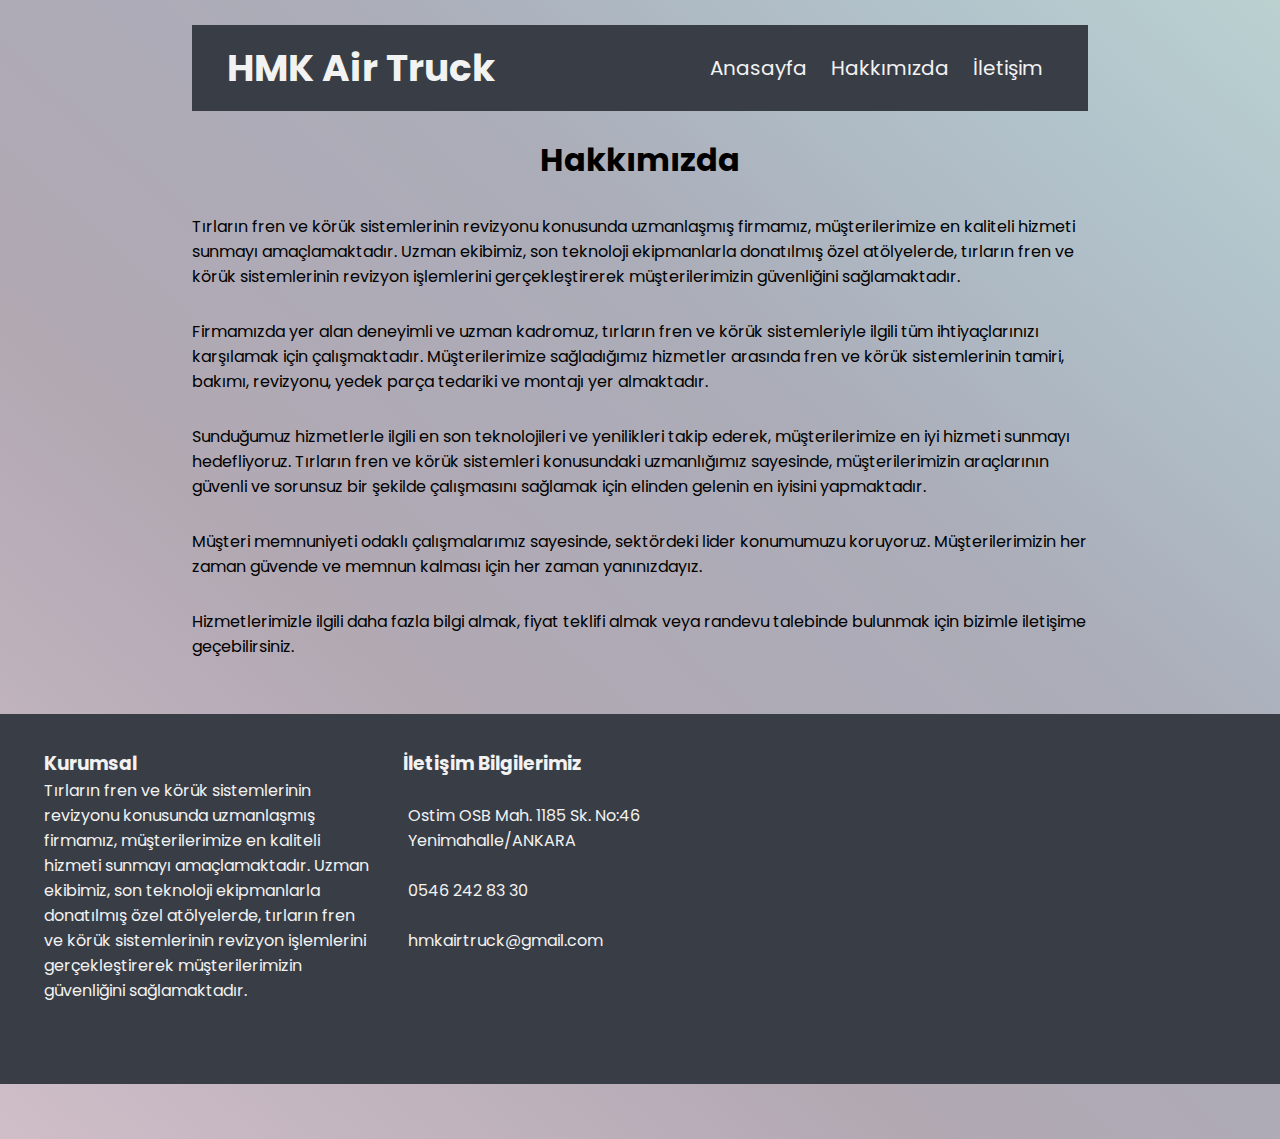
==== about.html @ 3175997d "Add files via upload" ====
<html lang="en">

<head>
    <meta charset="UTF-8">
    <meta http-equiv="X-UA-Compatible" content="IE=edge">
    <meta name="viewport" content="width=device-width, initial-scale=1.0">
    <link rel="stylesheet" href="https://cdnjs.cloudflare.com/ajax/libs/font-awesome/6.4.0/css/all.min.css"
        integrity="sha512-iecdLmaskl7CVkqkXNQ/ZH/XLlvWZOJyj7Yy7tcenmpD1ypASozpmT/E0iPtmFIB46ZmdtAc9eNBvH0H/ZpiBw=="
        crossorigin="anonymous" referrerpolicy="no-referrer" />
    <title>HMK Air Truck</title>
    <link rel="stylesheet" href="style.css">
</head>

<body>
    <div class="container">
        <div class="navbar">
            <div class="logo">
                <h2>HMK Air Truck</h2>
            </div>
            <div class="navbar-menu">
                <ul>
                    <li>
                        <a href="./index.html">Anasayfa</a>
                        <a href="./about.html">Hakkımızda</a>
                        <a href="#contact">İletişim</a>
                    </li>
                </ul>
            </div>
        </div>
        <div class="home-about">
            <h1 style="display: flex; justify-content: center; margin: 15px;">Hakkımızda</h1>
            <div class="home-about-div">
                <p style="margin: 30px 0px;">
                    Tırların fren ve körük sistemlerinin revizyonu konusunda uzmanlaşmış firmamız, müşterilerimize en
                    kaliteli hizmeti sunmayı amaçlamaktadır. Uzman ekibimiz, son teknoloji ekipmanlarla donatılmış özel
                    atölyelerde, tırların fren ve körük sistemlerinin revizyon işlemlerini gerçekleştirerek
                    müşterilerimizin
                    güvenliğini sağlamaktadır.
                </p>

                <p style="margin: 30px 0px;">
                    Firmamızda yer alan deneyimli ve uzman kadromuz, tırların fren ve körük sistemleriyle ilgili tüm
                    ihtiyaçlarınızı karşılamak için çalışmaktadır. Müşterilerimize sağladığımız hizmetler arasında fren
                    ve
                    körük sistemlerinin tamiri, bakımı, revizyonu, yedek parça tedariki ve montajı yer almaktadır.
                </p>

                <p style="margin: 30px 0px;">
                    Sunduğumuz hizmetlerle ilgili en son teknolojileri ve yenilikleri takip ederek, müşterilerimize en
                    iyi
                    hizmeti sunmayı hedefliyoruz. Tırların fren ve körük sistemleri konusundaki uzmanlığımız sayesinde,
                    müşterilerimizin araçlarının güvenli ve sorunsuz bir şekilde çalışmasını sağlamak için elinden
                    gelenin
                    en iyisini yapmaktadır.
                </p>


                <p style="margin: 30px 0px;">
                    Müşteri memnuniyeti odaklı çalışmalarımız sayesinde, sektördeki lider konumumuzu koruyoruz.
                    Müşterilerimizin her zaman güvende ve memnun kalması için her zaman yanınızdayız.
                </p>

                <p style="margin: 30px 0px;">
                    Hizmetlerimizle ilgili daha fazla bilgi almak, fiyat teklifi almak veya randevu talebinde bulunmak
                    için
                    bizimle iletişime geçebilirsiniz.
                </p>

                </p>                
            </div>
        </div>
    </div>
    <div class="footer">
        <div class="footer-text">
            <h3>Kurumsal</h3>
            <p>Tırların fren ve körük sistemlerinin revizyonu konusunda uzmanlaşmış firmamız, müşterilerimize en
                kaliteli hizmeti sunmayı amaçlamaktadır. Uzman ekibimiz, son teknoloji ekipmanlarla donatılmış özel
                atölyelerde, tırların fren ve körük sistemlerinin revizyon işlemlerini gerçekleştirerek müşterilerimizin
                güvenliğini sağlamaktadır.</p>
        </div>
        <div class="contact" id="contact">
            <h3>İletişim Bilgilerimiz</h3>
            <div class="contact-address">
                <i class="fa-solid fa-location-dot" style="display: flex; align-items: center;"></i>
                <p>Ostim OSB Mah. 1185 Sk. No:46 Yenimahalle/ANKARA</p>
            </div>
            <div class="contact-address">
                <i class="fa-solid fa-phone" style="display: flex; align-items: center;"></i>
                <p>0546 242 83 30</p>
            </div>
            <div class="contact-address">
                <i class="fa-solid fa-envelope" style="display: flex; align-items: center;"></i>
                <p>hmkairtruck@gmail.com</p>
            </div>
        </div>
        <div class="map-div">
            <iframe
                src="https://www.google.com/maps/embed?pb=!1m18!1m12!1m3!1d764.452294022168!2d32.742174369654926!3d39.968018926046696!2m3!1f0!2f0!3f0!3m2!1i1024!2i768!4f13.1!3m3!1m2!1s0x14d349b85aaafa9d%3A0x55393072af3fd62c!2s1185.%20Sk.%20No%3A46%2C%2006374%20Ostim%20Osb%2FYenimahalle%2FAnkara!5e0!3m2!1str!2str!4v1680788871322!5m2!1str!2str"
                width="600" height="450" style="border:0;" allowfullscreen="" loading="lazy"
                referrerpolicy="no-referrer-when-downgrade" class="map"></iframe>
        </div>
</body>

</html>
---- style.css ----
@import url('https://fonts.googleapis.com/css2?family=Poppins&display=swap');
*{
    margin: 0;
    padding: 0;
    box-sizing: border-box;
    list-style-type: none;
    text-decoration: none;
    font-family: 'Poppins', sans-serif;
}

body{
    background-image: linear-gradient(to right top, #cfbec8, #c7b8c3, #c0b3bd, #b8adb8, #b1a8b2, #afaab5, #adabb7, #abadb8, #adb6c1, #b0bfc8, #b4c8cd, #bad1d0);
}

.container{
    width: 70%;
    height: auto;
    margin: auto;
}

.navbar{
    display: flex;
    justify-content: space-between;
    align-items: center;
    text-align: center;
    padding: 15px 35px;
    margin: 25px 0px;
    background-color: #393e46;
}

.logo{
    font-size: 25px;
    color: #f2f2f2;
    cursor: pointer;
}

.navbar-menu ul li a{
    padding: 7 10px;
    font-size: 20px;
    background-color: #393e46;
    border-radius: 15px;
    color: #f2f2f2;
}

.navbar-menu ul li a:hover{
    color: #393e46;
    background-color: #f2f2f2;
    border: 2px #393e46 solid;
    transition: 0.5s;
}

.home-title{
    font-size: 40px;
    margin-top: 55px;
}

.home-text{
    display: flex;
    align-items: center;
    color: #393e46;
}


.footer{
    margin: auto;
    display: flex;
    justify-content: space-around;
    margin-top: 55px;
    margin-bottom: 55px;
    gap: 15px;
    background-color: #393e46;
    color: #f2f2f2;
    padding: 35px;
}
.footer-text{
    width: 27%;
}

.contact-address{
    display: flex;
    gap: 5px;
    width: 300px;
    padding-top: 25px;
}

.map{
    width: 500px;
    height: 300px;
}

@media only screen and (max-width:1140px){
    .navbar{
        display: block;
        width: 70%;
        margin: auto;
    }
    .home{
        gap: 25px;
    }

    .home-text{
        display: block;
    }
    .home-text p{
        margin: 55px 0px;
    }
    .home-text img{
        width: 300px;
        height: auto;
        margin: 35px 0px;
    }
    .footer{
        display: block;
        padding: 35px; 
    }
    .footer-text{
        width: 100%;
    }
    .contact{
        display: block;
        padding-bottom: 15px;
    }
    .map{
        width: 300px;
        height: 300px;
    }
}
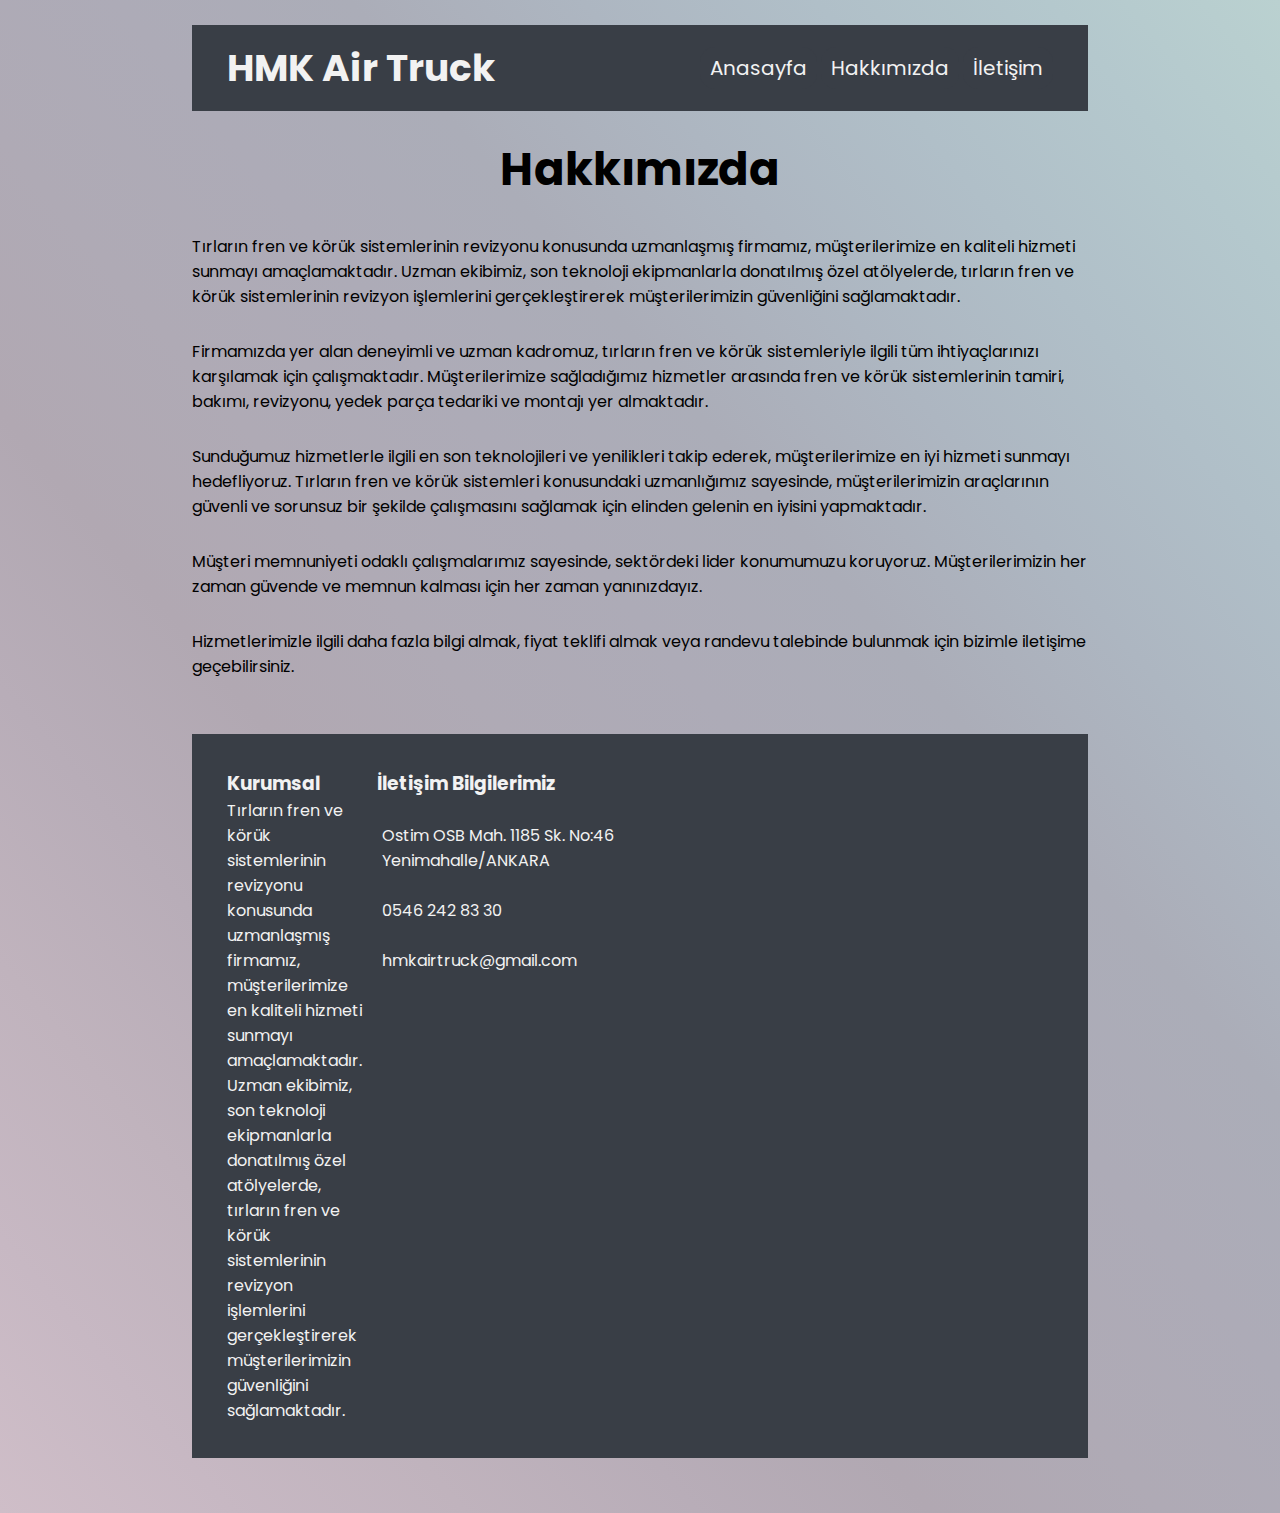
==== commit 2b908dd2: "Update about.html" ====
--- a/about.html
+++ b/about.html
@@ -28,7 +28,7 @@
             </div>
         </div>
         <div class="home-about">
-            <h1 style="display: flex; justify-content: center; margin: 15px;">Hakkımızda</h1>
+            <h1 style="display: flex; justify-content: center; margin: 15px; font-size: 45px;">Hakkımızda</h1>
             <div class="home-about-div">
                 <p style="margin: 30px 0px;">
                     Tırların fren ve körük sistemlerinin revizyonu konusunda uzmanlaşmış firmamız, müşterilerimize en
@@ -69,36 +69,36 @@
                 </p>                
             </div>
         </div>
+        <div class="footer">
+            <div class="footer-text">
+                <h3>Kurumsal</h3>
+                <p>Tırların fren ve körük sistemlerinin revizyonu konusunda uzmanlaşmış firmamız, müşterilerimize en
+                    kaliteli hizmeti sunmayı amaçlamaktadır. Uzman ekibimiz, son teknoloji ekipmanlarla donatılmış özel
+                    atölyelerde, tırların fren ve körük sistemlerinin revizyon işlemlerini gerçekleştirerek müşterilerimizin
+                    güvenliğini sağlamaktadır.</p>
+            </div>
+            <div class="contact" id="contact">
+                <h3>İletişim Bilgilerimiz</h3>
+                <div class="contact-address">
+                    <i class="fa-solid fa-location-dot" style="display: flex; align-items: center;"></i>
+                    <p>Ostim OSB Mah. 1185 Sk. No:46 Yenimahalle/ANKARA</p>
+                </div>
+                <div class="contact-address">
+                    <i class="fa-solid fa-phone" style="display: flex; align-items: center;"></i>
+                    <p>0546 242 83 30</p>
+                </div>
+                <div class="contact-address">
+                    <i class="fa-solid fa-envelope" style="display: flex; align-items: center;"></i>
+                    <p>hmkairtruck@gmail.com</p>
+                </div>
+            </div>
+            <div class="map-div">
+                <iframe
+                    src="https://www.google.com/maps/embed?pb=!1m18!1m12!1m3!1d764.452294022168!2d32.742174369654926!3d39.968018926046696!2m3!1f0!2f0!3f0!3m2!1i1024!2i768!4f13.1!3m3!1m2!1s0x14d349b85aaafa9d%3A0x55393072af3fd62c!2s1185.%20Sk.%20No%3A46%2C%2006374%20Ostim%20Osb%2FYenimahalle%2FAnkara!5e0!3m2!1str!2str!4v1680788871322!5m2!1str!2str"
+                    width="600" height="450" style="border:0;" allowfullscreen="" loading="lazy"
+                    referrerpolicy="no-referrer-when-downgrade" class="map"></iframe>
+            </div>
     </div>
-    <div class="footer">
-        <div class="footer-text">
-            <h3>Kurumsal</h3>
-            <p>Tırların fren ve körük sistemlerinin revizyonu konusunda uzmanlaşmış firmamız, müşterilerimize en
-                kaliteli hizmeti sunmayı amaçlamaktadır. Uzman ekibimiz, son teknoloji ekipmanlarla donatılmış özel
-                atölyelerde, tırların fren ve körük sistemlerinin revizyon işlemlerini gerçekleştirerek müşterilerimizin
-                güvenliğini sağlamaktadır.</p>
-        </div>
-        <div class="contact" id="contact">
-            <h3>İletişim Bilgilerimiz</h3>
-            <div class="contact-address">
-                <i class="fa-solid fa-location-dot" style="display: flex; align-items: center;"></i>
-                <p>Ostim OSB Mah. 1185 Sk. No:46 Yenimahalle/ANKARA</p>
-            </div>
-            <div class="contact-address">
-                <i class="fa-solid fa-phone" style="display: flex; align-items: center;"></i>
-                <p>0546 242 83 30</p>
-            </div>
-            <div class="contact-address">
-                <i class="fa-solid fa-envelope" style="display: flex; align-items: center;"></i>
-                <p>hmkairtruck@gmail.com</p>
-            </div>
-        </div>
-        <div class="map-div">
-            <iframe
-                src="https://www.google.com/maps/embed?pb=!1m18!1m12!1m3!1d764.452294022168!2d32.742174369654926!3d39.968018926046696!2m3!1f0!2f0!3f0!3m2!1i1024!2i768!4f13.1!3m3!1m2!1s0x14d349b85aaafa9d%3A0x55393072af3fd62c!2s1185.%20Sk.%20No%3A46%2C%2006374%20Ostim%20Osb%2FYenimahalle%2FAnkara!5e0!3m2!1str!2str!4v1680788871322!5m2!1str!2str"
-                width="600" height="450" style="border:0;" allowfullscreen="" loading="lazy"
-                referrerpolicy="no-referrer-when-downgrade" class="map"></iframe>
-        </div>
 </body>
 
-</html>+</html>
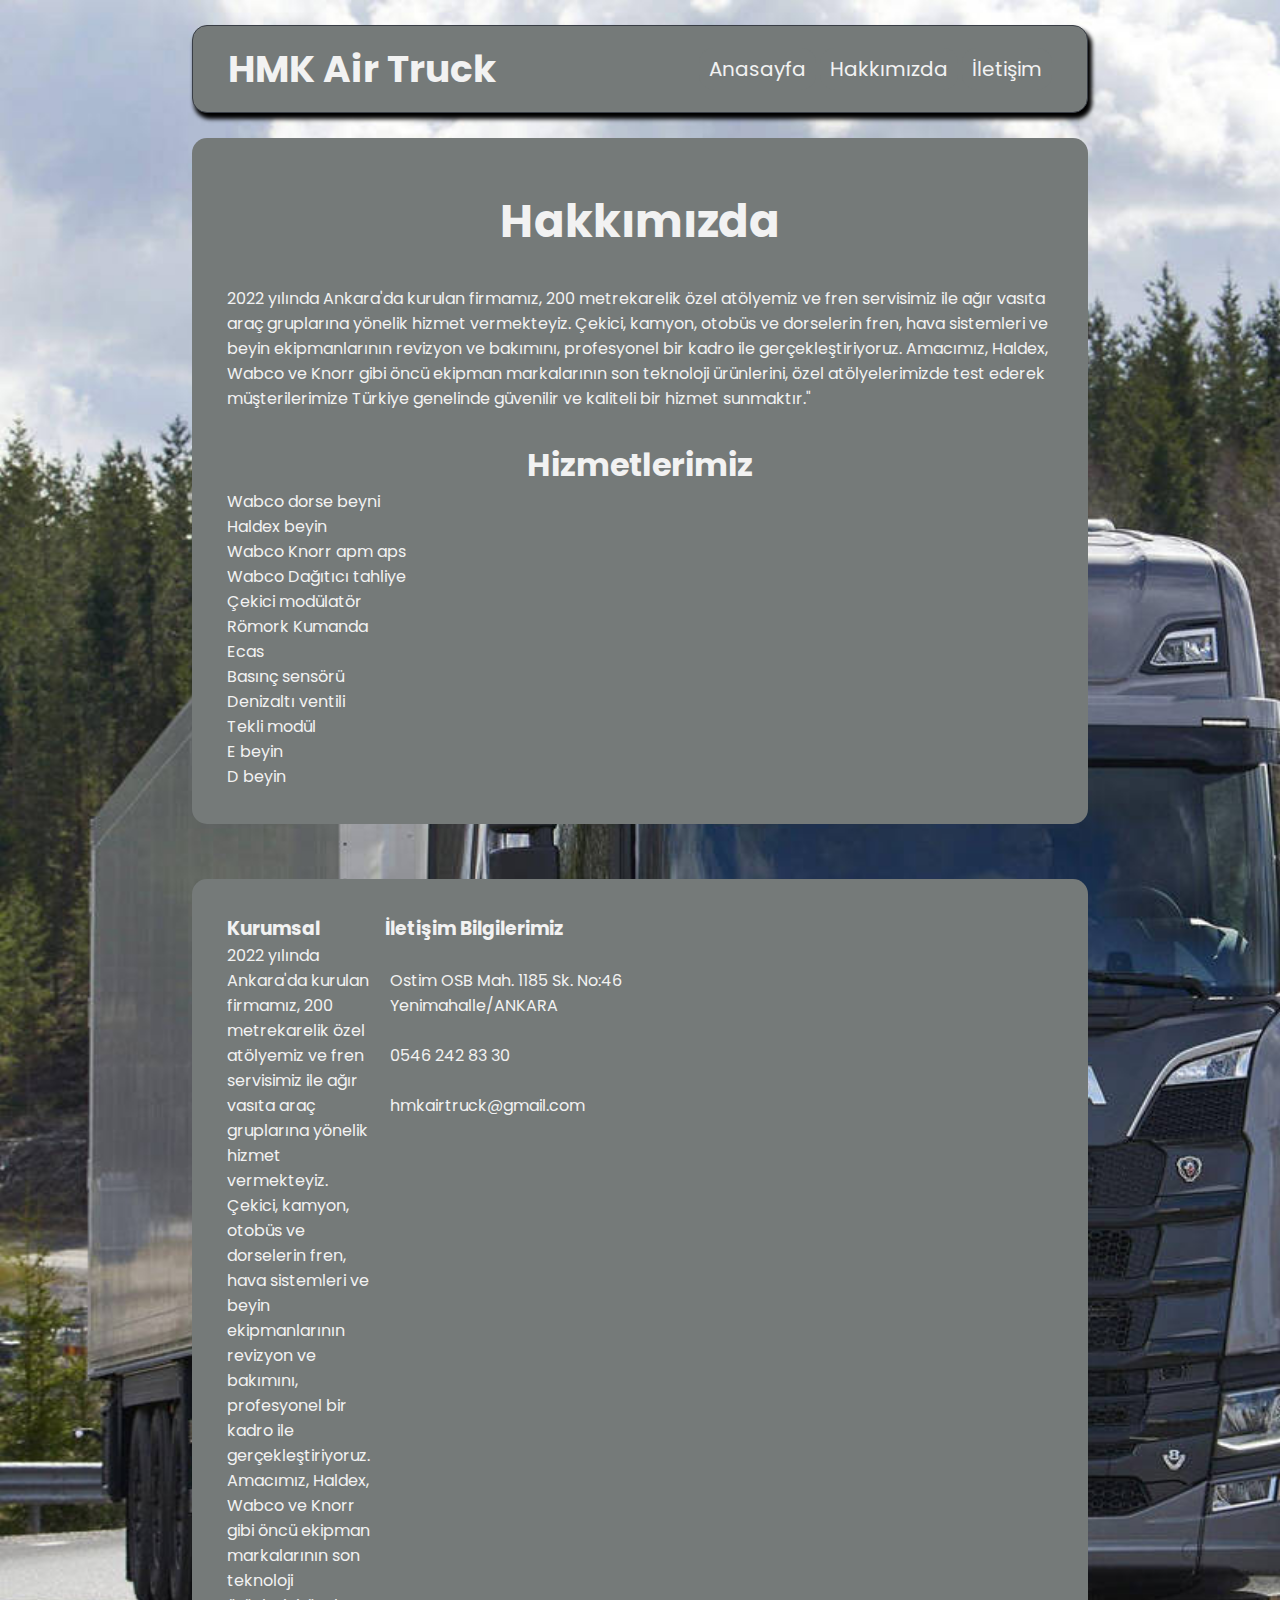
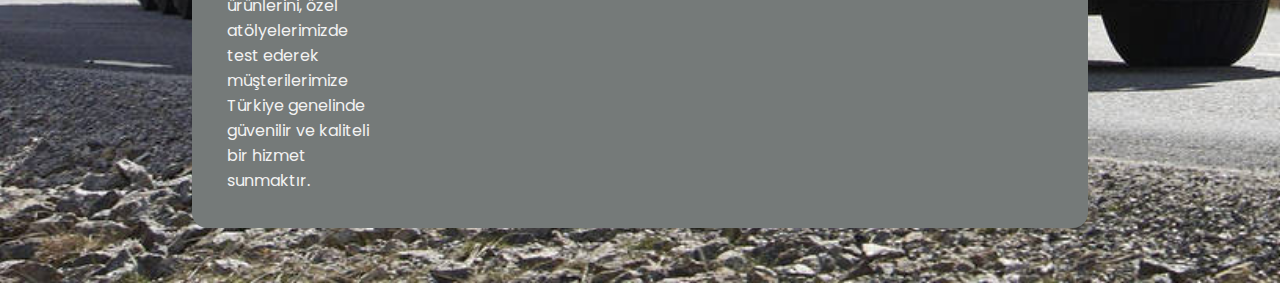
==== commit c90b3f3d: "Update about.html" ====
--- a/about.html
+++ b/about.html
@@ -1,8 +1,9 @@
-<html lang="en">
-
+<html lang="tr">
 <head>
     <meta charset="UTF-8">
     <meta http-equiv="X-UA-Compatible" content="IE=edge">
+    <meta name="description" content="HMK Air Truck Tır Fren Servisi Revizyonu">
+    <meta name="keywords" content="Wabco, Wabco dorse beyni, Haldex beyin, apm, aps, Wabco Knorr apm aps, Wabco Dağıtıcı tahliye, Ecas, ventil, Denizaltı ventili, çekici modülatör,basınç sensörü, e beyin, d beyin">
     <meta name="viewport" content="width=device-width, initial-scale=1.0">
     <link rel="stylesheet" href="https://cdnjs.cloudflare.com/ajax/libs/font-awesome/6.4.0/css/all.min.css"
         integrity="sha512-iecdLmaskl7CVkqkXNQ/ZH/XLlvWZOJyj7Yy7tcenmpD1ypASozpmT/E0iPtmFIB46ZmdtAc9eNBvH0H/ZpiBw=="
@@ -31,51 +32,41 @@
             <h1 style="display: flex; justify-content: center; margin: 15px; font-size: 45px;">Hakkımızda</h1>
             <div class="home-about-div">
                 <p style="margin: 30px 0px;">
-                    Tırların fren ve körük sistemlerinin revizyonu konusunda uzmanlaşmış firmamız, müşterilerimize en
-                    kaliteli hizmeti sunmayı amaçlamaktadır. Uzman ekibimiz, son teknoloji ekipmanlarla donatılmış özel
-                    atölyelerde, tırların fren ve körük sistemlerinin revizyon işlemlerini gerçekleştirerek
-                    müşterilerimizin
-                    güvenliğini sağlamaktadır.
-                </p>
-
-                <p style="margin: 30px 0px;">
-                    Firmamızda yer alan deneyimli ve uzman kadromuz, tırların fren ve körük sistemleriyle ilgili tüm
-                    ihtiyaçlarınızı karşılamak için çalışmaktadır. Müşterilerimize sağladığımız hizmetler arasında fren
-                    ve
-                    körük sistemlerinin tamiri, bakımı, revizyonu, yedek parça tedariki ve montajı yer almaktadır.
-                </p>
-
-                <p style="margin: 30px 0px;">
-                    Sunduğumuz hizmetlerle ilgili en son teknolojileri ve yenilikleri takip ederek, müşterilerimize en
-                    iyi
-                    hizmeti sunmayı hedefliyoruz. Tırların fren ve körük sistemleri konusundaki uzmanlığımız sayesinde,
-                    müşterilerimizin araçlarının güvenli ve sorunsuz bir şekilde çalışmasını sağlamak için elinden
-                    gelenin
-                    en iyisini yapmaktadır.
-                </p>
-
-
-                <p style="margin: 30px 0px;">
-                    Müşteri memnuniyeti odaklı çalışmalarımız sayesinde, sektördeki lider konumumuzu koruyoruz.
-                    Müşterilerimizin her zaman güvende ve memnun kalması için her zaman yanınızdayız.
-                </p>
-
-                <p style="margin: 30px 0px;">
-                    Hizmetlerimizle ilgili daha fazla bilgi almak, fiyat teklifi almak veya randevu talebinde bulunmak
-                    için
-                    bizimle iletişime geçebilirsiniz.
-                </p>
-
+                    2022 yılında Ankara'da kurulan firmamız, 200 metrekarelik özel atölyemiz ve fren servisimiz ile ağır vasıta araç gruplarına yönelik hizmet vermekteyiz. Çekici, kamyon, otobüs ve dorselerin fren, hava sistemleri ve beyin ekipmanlarının revizyon ve bakımını, profesyonel bir kadro ile gerçekleştiriyoruz. Amacımız, Haldex, Wabco ve Knorr gibi öncü ekipman markalarının son teknoloji ürünlerini, özel atölyelerimizde test ederek müşterilerimize Türkiye genelinde güvenilir ve kaliteli bir hizmet sunmaktır."
                 </p>                
+            </div>
+            <h1 style="justify-content: center; align-items: center; text-align: center; display: flex;">Hizmetlerimiz</h1>
+            <div class="works">
+                <div class="works-1">
+                    <ul>
+                        <li class="list-style">Wabco dorse beyni</li>
+                        <li class="list-style">Haldex beyin</li>
+                        <li class="list-style">Wabco Knorr apm aps</li>
+                        <li class="list-style">Wabco Dağıtıcı tahliye </li>
+                    </ul>
+                </div>
+                <div class="works-2">
+                    <ul>
+                        <li class="list-style">Çekici modülatör</li>
+                        <li class="list-style">Römork Kumanda</li>
+                        <li class="list-style">Ecas</li>
+                        <li class="list-style">Basınç sensörü</li>
+                    </ul>
+                </div>
+                <div class="works-3">
+                    <ul>
+                        <li class="list-style">Denizaltı ventili</li>
+                        <li class="list-style">Tekli modül</li>
+                        <li class="list-style">E beyin </li>
+                        <li class="list-style">D beyin</li>
+                    </ul>
+                </div>
             </div>
         </div>
         <div class="footer">
             <div class="footer-text">
                 <h3>Kurumsal</h3>
-                <p>Tırların fren ve körük sistemlerinin revizyonu konusunda uzmanlaşmış firmamız, müşterilerimize en
-                    kaliteli hizmeti sunmayı amaçlamaktadır. Uzman ekibimiz, son teknoloji ekipmanlarla donatılmış özel
-                    atölyelerde, tırların fren ve körük sistemlerinin revizyon işlemlerini gerçekleştirerek müşterilerimizin
-                    güvenliğini sağlamaktadır.</p>
+                <p>2022 yılında Ankara'da kurulan firmamız, 200 metrekarelik özel atölyemiz ve fren servisimiz ile ağır vasıta araç gruplarına yönelik hizmet vermekteyiz. Çekici, kamyon, otobüs ve dorselerin fren, hava sistemleri ve beyin ekipmanlarının revizyon ve bakımını, profesyonel bir kadro ile gerçekleştiriyoruz. Amacımız, Haldex, Wabco ve Knorr gibi öncü ekipman markalarının son teknoloji ürünlerini, özel atölyelerimizde test ederek müşterilerimize Türkiye genelinde güvenilir ve kaliteli bir hizmet sunmaktır.</p>
             </div>
             <div class="contact" id="contact">
                 <h3>İletişim Bilgilerimiz</h3>
--- a/style.css
+++ b/style.css
@@ -9,7 +9,14 @@
 }
 
 body{
-    background-image: linear-gradient(to right top, #cfbec8, #c7b8c3, #c0b3bd, #b8adb8, #b1a8b2, #afaab5, #adabb7, #abadb8, #adb6c1, #b0bfc8, #b4c8cd, #bad1d0);
+    background: url(./images/bg.jpg);
+    background-position: center;
+    background-repeat: no-repeat;
+    background-size: cover;
+}
+
+h1{
+    color: #5c5757;
 }
 
 .container{
@@ -25,7 +32,10 @@
     text-align: center;
     padding: 15px 35px;
     margin: 25px 0px;
-    background-color: #393e46;
+    background-color: #757a79;
+    border-radius: 15px;
+    border: 1px solid #393e46;
+    box-shadow: 3px 5px 4px 1px;
 }
 
 .logo{
@@ -37,7 +47,7 @@
 .navbar-menu ul li a{
     padding: 7 10px;
     font-size: 20px;
-    background-color: #393e46;
+    background-color: #757a79;
     border-radius: 15px;
     color: #f2f2f2;
 }
@@ -52,14 +62,51 @@
 .home-title{
     font-size: 40px;
     margin-top: 55px;
+    justify-content: center;
+    display: flex;
+    align-items: center;
+    color: #757a79;
 }
 
 .home-text{
     display: flex;
     align-items: center;
-    color: #393e46;
+    padding: 35px;
 }
 
+.home-text-1{
+    display: flex;
+    align-items: center;
+    background-color: #757a79;
+    border-radius: 25px;
+    padding: 25px;
+    color: #f2f2f2;
+    margin: 15px 0px;
+    border: 2px solid #393e46;
+    box-shadow: 3px 5px 4px rgba(0,0,0,0.75);
+}
+
+.home-text-2{
+    display: flex;
+    align-items: center;
+    background-color: #757a79;
+    color: #f2f2f2;
+    border-radius: 25px;
+    padding: 25px;
+    border: 1px solid #393e46;
+    box-shadow: 3px 5px 4px rgba(0,0,0,0.75);
+}
+
+.home-about{
+    background-color: #757a79;
+    border-radius: 15px;
+    color: #f2f2f2;
+    padding: 35px;
+}
+
+.home-about h1{
+    color: #f2f2f2;
+}
 
 .footer{
     margin: auto;
@@ -68,9 +115,10 @@
     margin-top: 55px;
     margin-bottom: 55px;
     gap: 15px;
-    background-color: #393e46;
+    background-color: #757a79;
     color: #f2f2f2;
     padding: 35px;
+    border-radius: 15px;
 }
 .footer-text{
     width: 27%;
@@ -86,28 +134,47 @@
 .map{
     width: 500px;
     height: 300px;
+    border-radius: 15px;
 }
 
 @media only screen and (max-width:1140px){
     .navbar{
         display: block;
-        width: 70%;
+        width: 85%;
         margin: auto;
+        margin-top: 15px;
     }
     .home{
         gap: 25px;
     }
-
+    .navbar-menu ul li a{
+        background-color: #757a79;
+        justify-content: center;
+        align-items: center;
+        text-align: center;
+        color: #f2f2f2;
+    }
     .home-text{
         display: block;
     }
     .home-text p{
         margin: 55px 0px;
     }
-    .home-text img{
-        width: 300px;
+    .home-text-1 img{
+        width: 255px;
         height: auto;
         margin: 35px 0px;
+    }
+    .home-text-2 img{
+        width: 255px;
+        height: auto;
+        margin: 35px 0px;
+    }
+    .home-text-1{
+        display: block;
+    }
+    .home-text-2{
+        display: block;
     }
     .footer{
         display: block;
@@ -120,8 +187,11 @@
         display: block;
         padding-bottom: 15px;
     }
+    .contact-address{
+        width: 70%;
+    }
     .map{
-        width: 300px;
+        width: 200px;
         height: 300px;
     }
-}+}
